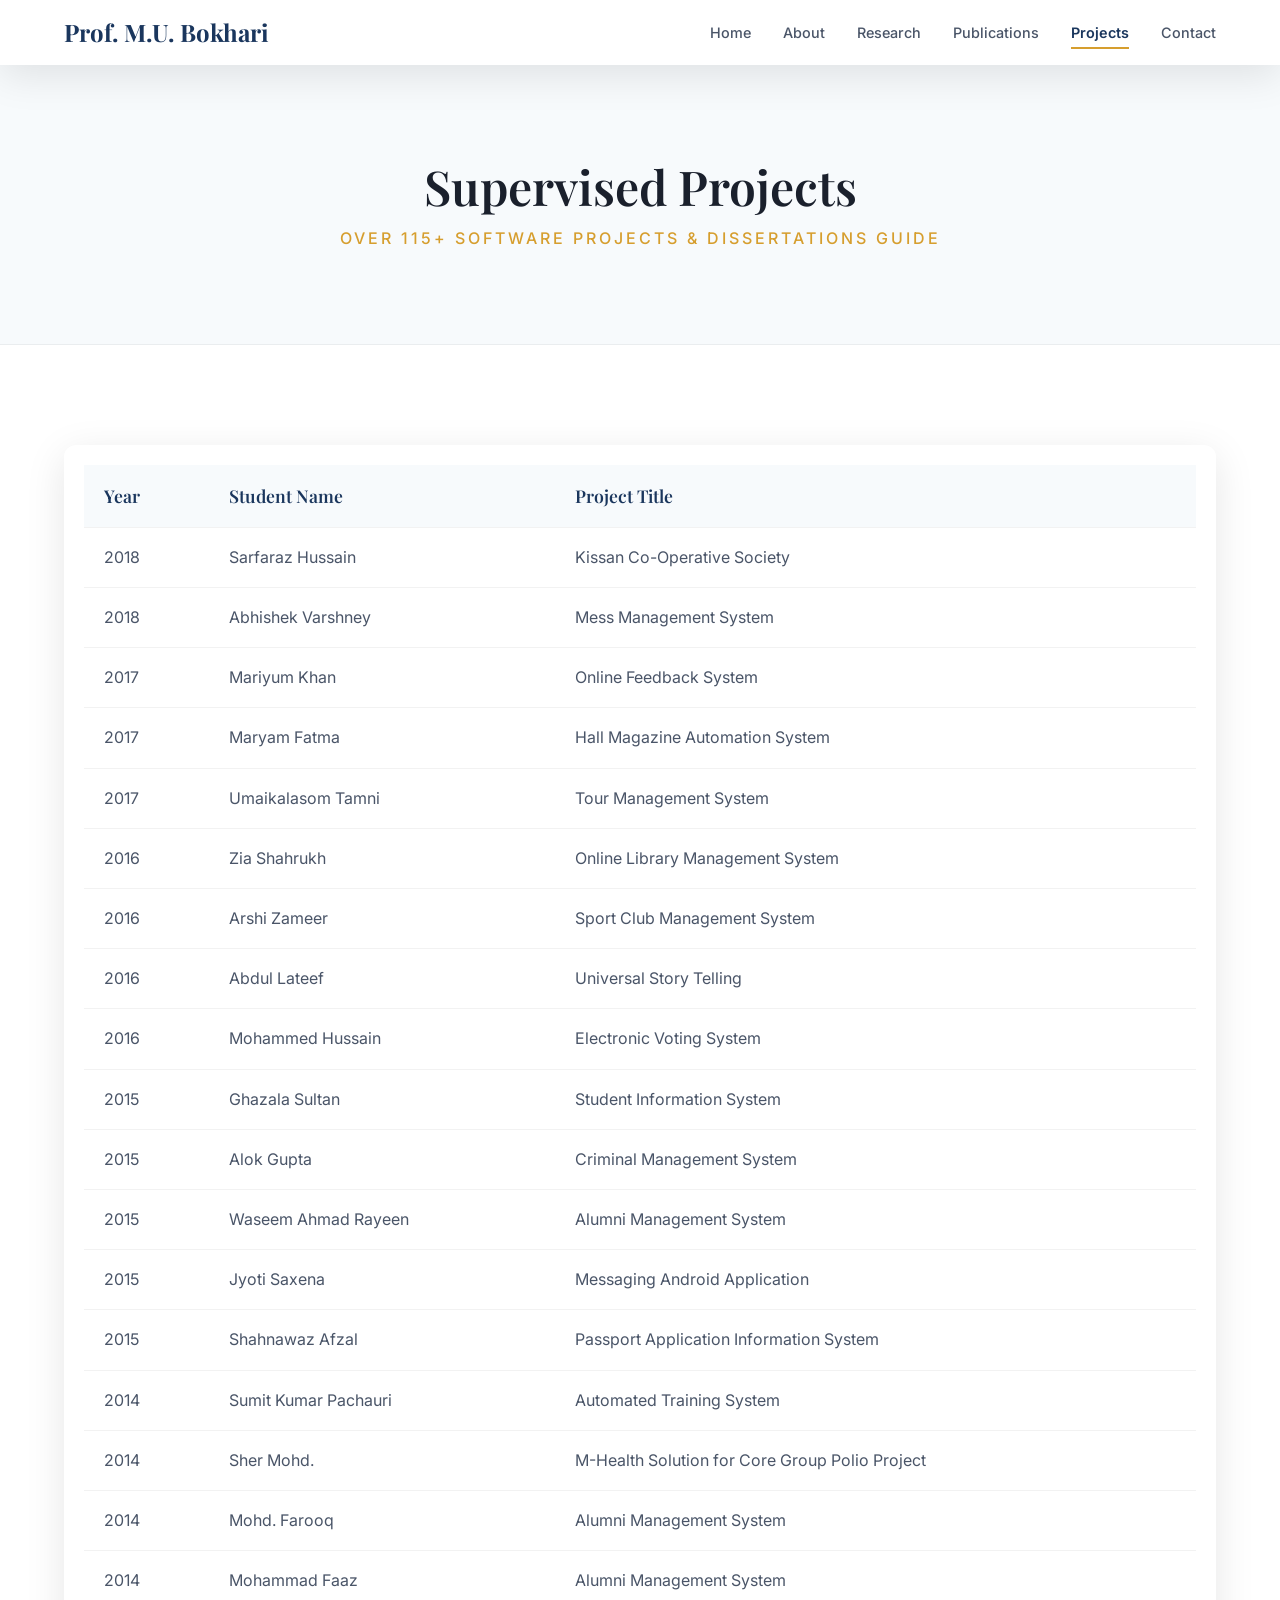
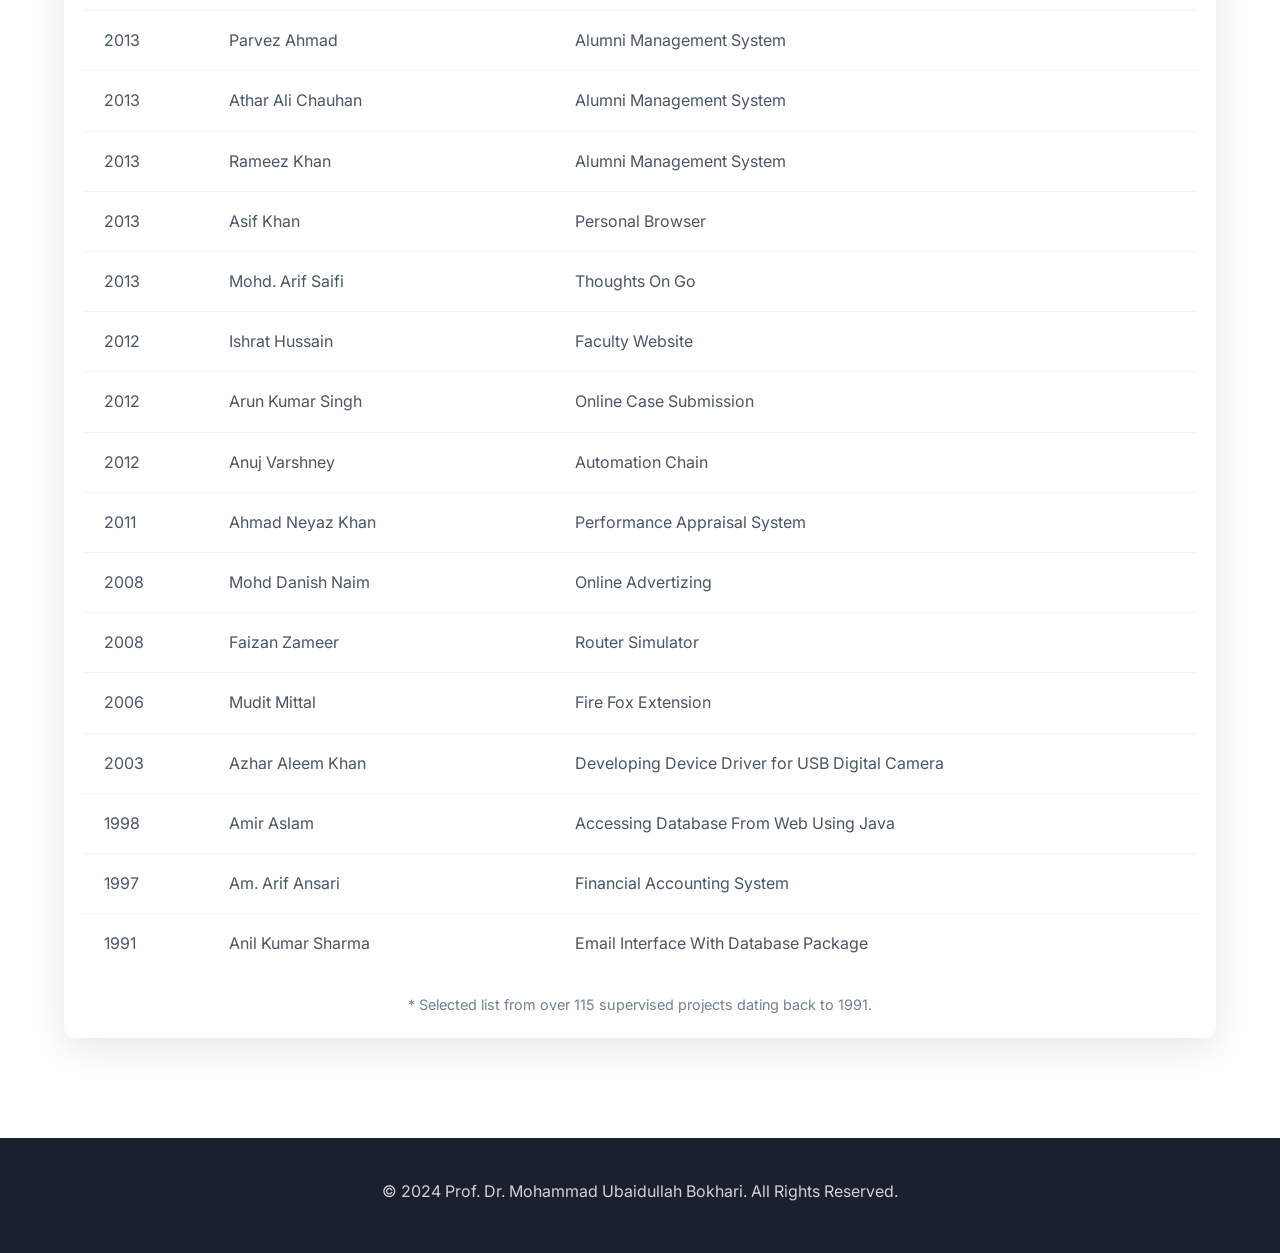
==== projects.html @ 4b9051bb "Portflio" ====
<!DOCTYPE html>
<html lang="en">

<head>
    <meta charset="UTF-8">
    <meta name="viewport" content="width=device-width, initial-scale=1.0">
    <title>Software Projects | Prof. Dr. Mohammad Ubaidullah Bokhari</title>
    <meta name="description" content="List of software projects supervised by Prof. Dr. Mohammad Ubaidullah Bokhari.">
    <link rel="preconnect" href="https://fonts.googleapis.com">
    <link rel="preconnect" href="https://fonts.gstatic.com" crossorigin>
    <link
        href="https://fonts.googleapis.com/css2?family=Playfair+Display:wght@400;600;700&family=Inter:wght@300;400;500;600&display=swap"
        rel="stylesheet">
    <link rel="stylesheet" href="style.css">
</head>

<body>
    <!-- Navigation -->
    <nav class="navbar scrolled">
        <div class="nav-container">
            <a href="index.html" class="nav-logo">Prof. M.U. Bokhari</a>
            <button class="nav-toggle" aria-label="Toggle navigation">
                <span></span>
                <span></span>
                <span></span>
            </button>
            <ul class="nav-menu">
                <li><a href="index.html">Home</a></li>
                <li><a href="index.html#about">About</a></li>
                <li><a href="research.html">Research</a></li>
                <li><a href="publications.html">Publications</a></li>
                <li><a href="projects.html" class="active">Projects</a></li>
                <li><a href="index.html#contact">Contact</a></li>
            </ul>
        </div>
    </nav>

    <!-- Header -->
    <header class="page-header">
        <div class="container">
            <h1 class="hero-title" style="font-size: 3rem;">Supervised Projects</h1>
            <p class="hero-subtitle" style="color: var(--accent);">Over 115+ Software Projects & Dissertations Guide</p>
        </div>
    </header>

    <!-- Projects List Section -->
    <section class="section">
        <div class="container">
            <div class="scholars-table-container animate-in">
                <table class="scholars-table projects-table">
                    <thead>
                        <tr>
                            <th>Year</th>
                            <th>Student Name</th>
                            <th>Project Title</th>
                        </tr>
                    </thead>
                    <tbody>
                        <tr>
                            <td>2018</td>
                            <td>Sarfaraz Hussain</td>
                            <td>Kissan Co-Operative Society</td>
                        </tr>
                        <tr>
                            <td>2018</td>
                            <td>Abhishek Varshney</td>
                            <td>Mess Management System</td>
                        </tr>
                        <tr>
                            <td>2017</td>
                            <td>Mariyum Khan</td>
                            <td>Online Feedback System</td>
                        </tr>
                        <tr>
                            <td>2017</td>
                            <td>Maryam Fatma</td>
                            <td>Hall Magazine Automation System</td>
                        </tr>
                        <tr>
                            <td>2017</td>
                            <td>Umaikalasom Tamni</td>
                            <td>Tour Management System</td>
                        </tr>
                        <tr>
                            <td>2016</td>
                            <td>Zia Shahrukh</td>
                            <td>Online Library Management System</td>
                        </tr>
                        <tr>
                            <td>2016</td>
                            <td>Arshi Zameer</td>
                            <td>Sport Club Management System</td>
                        </tr>
                        <tr>
                            <td>2016</td>
                            <td>Abdul Lateef</td>
                            <td>Universal Story Telling</td>
                        </tr>
                        <tr>
                            <td>2016</td>
                            <td>Mohammed Hussain</td>
                            <td>Electronic Voting System</td>
                        </tr>
                        <tr>
                            <td>2015</td>
                            <td>Ghazala Sultan</td>
                            <td>Student Information System</td>
                        </tr>
                        <tr>
                            <td>2015</td>
                            <td>Alok Gupta</td>
                            <td>Criminal Management System</td>
                        </tr>
                        <tr>
                            <td>2015</td>
                            <td>Waseem Ahmad Rayeen</td>
                            <td>Alumni Management System</td>
                        </tr>
                        <tr>
                            <td>2015</td>
                            <td>Jyoti Saxena</td>
                            <td>Messaging Android Application</td>
                        </tr>
                        <tr>
                            <td>2015</td>
                            <td>Shahnawaz Afzal</td>
                            <td>Passport Application Information System</td>
                        </tr>
                        <tr>
                            <td>2014</td>
                            <td>Sumit Kumar Pachauri</td>
                            <td>Automated Training System</td>
                        </tr>
                        <tr>
                            <td>2014</td>
                            <td>Sher Mohd.</td>
                            <td>M-Health Solution for Core Group Polio Project</td>
                        </tr>
                        <tr>
                            <td>2014</td>
                            <td>Mohd. Farooq</td>
                            <td>Alumni Management System</td>
                        </tr>
                        <tr>
                            <td>2014</td>
                            <td>Mohammad Faaz</td>
                            <td>Alumni Management System</td>
                        </tr>
                        <tr>
                            <td>2013</td>
                            <td>Parvez Ahmad</td>
                            <td>Alumni Management System</td>
                        </tr>
                        <tr>
                            <td>2013</td>
                            <td>Athar Ali Chauhan</td>
                            <td>Alumni Management System</td>
                        </tr>
                        <tr>
                            <td>2013</td>
                            <td>Rameez Khan</td>
                            <td>Alumni Management System</td>
                        </tr>
                        <tr>
                            <td>2013</td>
                            <td>Asif Khan</td>
                            <td>Personal Browser</td>
                        </tr>
                        <tr>
                            <td>2013</td>
                            <td>Mohd. Arif Saifi</td>
                            <td>Thoughts On Go</td>
                        </tr>
                        <tr>
                            <td>2012</td>
                            <td>Ishrat Hussain</td>
                            <td>Faculty Website</td>
                        </tr>
                        <tr>
                            <td>2012</td>
                            <td>Arun Kumar Singh</td>
                            <td>Online Case Submission</td>
                        </tr>
                        <tr>
                            <td>2012</td>
                            <td>Anuj Varshney</td>
                            <td>Automation Chain</td>
                        </tr>
                        <tr>
                            <td>2011</td>
                            <td>Ahmad Neyaz Khan</td>
                            <td>Performance Appraisal System</td>
                        </tr>
                        <!-- Added significant older projects for representation -->
                        <tr>
                            <td>2008</td>
                            <td>Mohd Danish Naim</td>
                            <td>Online Advertizing</td>
                        </tr>
                        <tr>
                            <td>2008</td>
                            <td>Faizan Zameer</td>
                            <td>Router Simulator</td>
                        </tr>
                        <tr>
                            <td>2006</td>
                            <td>Mudit Mittal</td>
                            <td>Fire Fox Extension</td>
                        </tr>
                        <tr>
                            <td>2003</td>
                            <td>Azhar Aleem Khan</td>
                            <td>Developing Device Driver for USB Digital Camera</td>
                        </tr>
                        <tr>
                            <td>1998</td>
                            <td>Amir Aslam</td>
                            <td>Accessing Database From Web Using Java</td>
                        </tr>
                        <tr>
                            <td>1997</td>
                            <td>Am. Arif Ansari</td>
                            <td>Financial Accounting System</td>
                        </tr>
                        <tr>
                            <td>1991</td>
                            <td>Anil Kumar Sharma</td>
                            <td>Email Interface With Database Package</td>
                        </tr>
                    </tbody>
                </table>
                <div style="text-align: center; margin-top: 20px;">
                    <p style="font-size: 0.9rem; color: var(--text-light);">* Selected list from over 115 supervised
                        projects dating back to 1991.</p>
                </div>
            </div>
        </div>
    </section>

    <!-- Footer -->
    <footer class="footer">
        <div class="container">
            <div class="footer-content">
                <p>&copy; 2024 Prof. Dr. Mohammad Ubaidullah Bokhari. All Rights Reserved.</p>
            </div>
        </div>
    </footer>

    <script>
        const navToggle = document.querySelector('.nav-toggle');
        const navMenu = document.querySelector('.nav-menu');

        navToggle.addEventListener('click', () => {
            navMenu.classList.toggle('active');
            navToggle.classList.toggle('active');
        });

        document.querySelectorAll('.nav-menu a').forEach(link => {
            link.addEventListener('click', () => {
                navMenu.classList.remove('active');
                navToggle.classList.remove('active');
            });
        });

        const observerOptions = {
            threshold: 0.1,
            rootMargin: '0px 0px -50px 0px'
        };

        const observer = new IntersectionObserver((entries) => {
            entries.forEach(entry => {
                if (entry.isIntersecting) {
                    entry.target.classList.add('animate-in');
                }
            });
        }, observerOptions);

        document.querySelectorAll('.scholars-table-container').forEach(el => {
            observer.observe(el);
        });
    </script>
</body>

</html>
---- style.css ----
/* ===== CSS Variables ===== */
:root {
    --primary: #1a365d;
    --primary-light: #2c5282;
    --accent: #d69e2e;
    --accent-light: #ecc94b;
    --dark: #1a202c;
    --dark-light: #2d3748;
    --text: #4a5568;
    --text-light: #718096;
    --light: #f7fafc;
    --white: #ffffff;
    --gradient: linear-gradient(135deg, #1a365d 0%, #2c5282 50%, #1a365d 100%);
    --gradient-gold: linear-gradient(135deg, #d69e2e 0%, #ecc94b 100%);
    --shadow: 0 10px 40px rgba(0, 0, 0, 0.1);
    --shadow-lg: 0 25px 50px rgba(0, 0, 0, 0.15);
    --radius: 12px;
    --transition: all 0.3s ease;
}

/* ===== Reset & Base ===== */
*,
*::before,
*::after {
    margin: 0;
    padding: 0;
    box-sizing: border-box;
}

html {
    scroll-behavior: smooth;
}

body {
    font-family: 'Inter', -apple-system, BlinkMacSystemFont, sans-serif;
    font-size: 16px;
    line-height: 1.7;
    color: var(--text);
    background: var(--white);
    overflow-x: hidden;
}

h1,
h2,
h3,
h4,
h5,
h6 {
    font-family: 'Playfair Display', Georgia, serif;
    font-weight: 600;
    color: var(--dark);
    line-height: 1.3;
}

a {
    text-decoration: none;
    color: inherit;
    transition: var(--transition);
}

img {
    max-width: 100%;
    height: auto;
}

.container {
    max-width: 1200px;
    margin: 0 auto;
    padding: 0 24px;
}

/* ===== Navigation ===== */
.navbar {
    position: fixed;
    top: 0;
    left: 0;
    right: 0;
    z-index: 1000;
    padding: 20px 0;
    transition: var(--transition);
}

.navbar.scrolled {
    background: rgba(255, 255, 255, 0.95);
    backdrop-filter: blur(10px);
    box-shadow: var(--shadow);
    padding: 12px 0;
}

.nav-container {
    max-width: 1200px;
    margin: 0 auto;
    padding: 0 24px;
    display: flex;
    justify-content: space-between;
    align-items: center;
}

.nav-logo {
    font-family: 'Playfair Display', serif;
    font-size: 1.5rem;
    font-weight: 700;
    color: var(--white);
    transition: var(--transition);
}

.navbar.scrolled .nav-logo {
    color: var(--primary);
}

.nav-menu {
    display: flex;
    gap: 32px;
    list-style: none;
}

.nav-menu a {
    font-size: 0.9rem;
    font-weight: 500;
    color: rgba(255, 255, 255, 0.9);
    position: relative;
    padding: 8px 0;
}

.navbar.scrolled .nav-menu a {
    color: var(--text);
}

.nav-menu a::after {
    content: '';
    position: absolute;
    bottom: 0;
    left: 0;
    width: 0;
    height: 2px;
    background: var(--accent);
    transition: var(--transition);
}

.nav-menu a:hover::after,
.nav-menu a.active::after {
    width: 100%;
}

.nav-menu a.active {
    font-weight: 600;
}

.navbar.scrolled .nav-menu a.active {
    color: var(--primary);
}


.nav-toggle {
    display: none;
    flex-direction: column;
    gap: 5px;
    background: none;
    border: none;
    cursor: pointer;
    padding: 5px;
}

.nav-toggle span {
    width: 25px;
    height: 2px;
    background: var(--white);
    transition: var(--transition);
}

.navbar.scrolled .nav-toggle span {
    background: var(--dark);
}

/* ===== Page Header ===== */
.page-header {
    background: var(--light);
    padding: 160px 0 80px;
    text-align: center;
    border-bottom: 1px solid rgba(0, 0, 0, 0.05);
}

.page-header .hero-title {
    color: var(--dark);
}

/* ===== Scholar Profile Card ===== */
.scholar-profile-card {
    background: var(--white);
    padding: 40px;
    border-radius: var(--radius);
    box-shadow: var(--shadow);
    display: flex;
    justify-content: space-between;
    align-items: center;
    gap: 30px;
    border: 1px solid rgba(0, 0, 0, 0.05);
    margin: 40px 0;
    flex-wrap: wrap;
}

.scholar-info h2 {
    font-size: 1.8rem;
    margin-bottom: 10px;
}

.scholar-info p {
    color: var(--text-light);
    font-size: 1.1rem;
}

/* ===== Scholars Table ===== */
.scholars-table-container {
    overflow-x: auto;
    background: var(--white);
    border-radius: var(--radius);
    box-shadow: var(--shadow);
    padding: 20px;
}

.scholars-table {
    width: 100%;
    border-collapse: collapse;
    min-width: 600px;
}

.scholars-table th,
.scholars-table td {
    padding: 16px 20px;
    text-align: left;
    border-bottom: 1px solid rgba(0, 0, 0, 0.05);
}

.scholars-table th {
    background: var(--light);
    font-family: 'Playfair Display', serif;
    font-weight: 600;
    color: var(--primary);
    font-size: 1.1rem;
}

.scholars-table tr:last-child td {
    border-bottom: none;
}

.scholars-table tr:hover {
    background: rgba(0, 0, 0, 0.01);
}

/* ===== Hero Section ===== */
.hero {
    min-height: 100vh;
    display: flex;
    align-items: center;
    justify-content: center;
    position: relative;
    background: var(--gradient);
    overflow: hidden;
}

.hero-bg {
    position: absolute;
    inset: 0;
    background: url("data:image/svg+xml,%3Csvg width='60' height='60' viewBox='0 0 60 60' xmlns='http://www.w3.org/2000/svg'%3E%3Cg fill='none' fill-rule='evenodd'%3E%3Cg fill='%23ffffff' fill-opacity='0.03'%3E%3Cpath d='M36 34v-4h-2v4h-4v2h4v4h2v-4h4v-2h-4zm0-30V0h-2v4h-4v2h4v4h2V6h4V4h-4zM6 34v-4H4v4H0v2h4v4h2v-4h4v-2H6zM6 4V0H4v4H0v2h4v4h2V6h4V4H6z'/%3E%3C/g%3E%3C/g%3E%3C/svg%3E");
}

.hero-content {
    display: flex;
    align-items: center;
    gap: 60px;
    max-width: 1200px;
    padding: 120px 24px 80px;
    position: relative;
    z-index: 1;
}

.hero-image {
    flex-shrink: 0;
}

.hero-image img {
    width: 280px;
    height: 280px;
    object-fit: cover;
    border-radius: 50%;
    border: 6px solid rgba(255, 255, 255, 0.2);
    box-shadow: 0 20px 60px rgba(0, 0, 0, 0.3);
}

.hero-text {
    color: var(--white);
}

.hero-subtitle {
    font-size: 1rem;
    text-transform: uppercase;
    letter-spacing: 3px;
    color: var(--accent);
    margin-bottom: 12px;
    font-weight: 500;
}

.hero-title {
    font-size: 3.5rem;
    color: var(--white);
    margin-bottom: 12px;
    line-height: 1.1;
}

.hero-position {
    font-size: 1.25rem;
    opacity: 0.9;
    margin-bottom: 40px;
}

.hero-stats {
    display: flex;
    gap: 40px;
    margin-bottom: 40px;
}

.stat {
    text-align: center;
}

.stat-number {
    display: block;
    font-size: 2.5rem;
    font-weight: 700;
    font-family: 'Playfair Display', serif;
    color: var(--accent);
}

.stat-label {
    font-size: 0.85rem;
    opacity: 0.8;
    text-transform: uppercase;
    letter-spacing: 1px;
}

.hero-buttons {
    display: flex;
    gap: 16px;
}

.btn {
    display: inline-flex;
    align-items: center;
    justify-content: center;
    padding: 14px 32px;
    font-size: 0.95rem;
    font-weight: 600;
    border-radius: 50px;
    transition: var(--transition);
    cursor: pointer;
    border: none;
}

.btn-primary {
    background: var(--accent);
    color: var(--dark);
}

.btn-primary:hover {
    background: var(--accent-light);
    transform: translateY(-2px);
    box-shadow: 0 10px 30px rgba(214, 158, 46, 0.4);
}

.btn-secondary {
    background: transparent;
    color: var(--white);
    border: 2px solid rgba(255, 255, 255, 0.5);
}

.btn-secondary:hover {
    background: var(--white);
    color: var(--primary);
    border-color: var(--white);
}

.scroll-indicator {
    position: absolute;
    bottom: 40px;
    left: 50%;
    transform: translateX(-50%);
    text-align: center;
    color: rgba(255, 255, 255, 0.7);
    font-size: 0.8rem;
}

.scroll-arrow {
    width: 24px;
    height: 24px;
    border-right: 2px solid rgba(255, 255, 255, 0.5);
    border-bottom: 2px solid rgba(255, 255, 255, 0.5);
    transform: rotate(45deg);
    margin: 10px auto 0;
    animation: bounce 2s infinite;
}

@keyframes bounce {

    0%,
    20%,
    50%,
    80%,
    100% {
        transform: translateY(0) rotate(45deg);
    }

    40% {
        transform: translateY(10px) rotate(45deg);
    }

    60% {
        transform: translateY(5px) rotate(45deg);
    }
}

/* ===== Sections ===== */
.section {
    padding: 100px 0;
}

.section-title {
    font-size: 2.5rem;
    text-align: center;
    margin-bottom: 60px;
    position: relative;
}

.section-title::after {
    content: '';
    display: block;
    width: 60px;
    height: 4px;
    background: var(--gradient-gold);
    margin: 16px auto 0;
    border-radius: 2px;
}

.subsection-title {
    font-size: 1.5rem;
    margin: 60px 0 30px;
    text-align: center;
}

/* ===== About Section ===== */
.about {
    background: var(--light);
}

.about-content {
    display: grid;
    grid-template-columns: 1fr 1fr;
    gap: 60px;
    align-items: start;
}

.about-text .lead {
    font-size: 1.25rem;
    color: var(--dark);
    margin-bottom: 20px;
}

.about-text p {
    margin-bottom: 16px;
}

.about-details h3 {
    font-size: 1.25rem;
    margin-bottom: 16px;
    color: var(--primary);
}

.interests {
    display: flex;
    flex-wrap: wrap;
    gap: 10px;
    margin-bottom: 30px;
}

.interest-tag {
    background: var(--white);
    padding: 8px 16px;
    border-radius: 50px;
    font-size: 0.85rem;
    font-weight: 500;
    color: var(--primary);
    border: 1px solid rgba(26, 54, 93, 0.1);
    transition: var(--transition);
}

.interest-tag:hover {
    background: var(--primary);
    color: var(--white);
}

.education-list {
    display: flex;
    flex-direction: column;
    gap: 16px;
}

.education-item {
    background: var(--white);
    padding: 16px 20px;
    border-radius: var(--radius);
    border-left: 4px solid var(--accent);
}

.education-item .degree {
    display: block;
    font-weight: 600;
    color: var(--dark);
    margin-bottom: 4px;
}

.education-item .institution {
    font-size: 0.9rem;
    color: var(--text-light);
}

/* ===== Experience Timeline ===== */
.experience {
    background: var(--white);
}

.timeline {
    position: relative;
    max-width: 800px;
    margin: 0 auto;
    padding-left: 40px;
}

.timeline::before {
    content: '';
    position: absolute;
    left: 15px;
    top: 0;
    bottom: 0;
    width: 2px;
    background: linear-gradient(to bottom, var(--accent), var(--primary));
}

.timeline-item {
    position: relative;
    padding-bottom: 40px;
    opacity: 0;
    transform: translateY(30px);
    transition: all 0.6s ease;
}

.timeline-item.animate-in {
    opacity: 1;
    transform: translateY(0);
}

.timeline-marker {
    position: absolute;
    left: -33px;
    top: 5px;
    width: 16px;
    height: 16px;
    background: var(--accent);
    border-radius: 50%;
    border: 3px solid var(--white);
    box-shadow: 0 0 0 3px var(--accent);
}

.timeline-content {
    background: var(--light);
    padding: 24px 30px;
    border-radius: var(--radius);
    box-shadow: var(--shadow);
}

.timeline-date {
    display: inline-block;
    background: var(--gradient-gold);
    color: var(--dark);
    padding: 4px 12px;
    border-radius: 20px;
    font-size: 0.8rem;
    font-weight: 600;
    margin-bottom: 12px;
}

.timeline-content h3 {
    font-size: 1.25rem;
    margin-bottom: 8px;
}

.timeline-place {
    font-weight: 600;
    color: var(--primary);
    margin-bottom: 8px;
}

/* ===== Research Section ===== */
.research {
    background: var(--light);
}

.research-grid {
    display: grid;
    grid-template-columns: repeat(4, 1fr);
    gap: 24px;
}

.research-card {
    background: var(--white);
    padding: 32px;
    border-radius: var(--radius);
    text-align: center;
    box-shadow: var(--shadow);
    transition: var(--transition);
    opacity: 0;
    transform: translateY(30px);
}

.research-card.animate-in {
    opacity: 1;
    transform: translateY(0);
}

.research-card:hover {
    transform: translateY(-10px);
    box-shadow: var(--shadow-lg);
}

.research-icon {
    font-size: 3rem;
    margin-bottom: 16px;
}

.research-card h3 {
    font-size: 1.1rem;
    margin-bottom: 8px;
}

.research-number {
    font-size: 1.25rem;
    font-weight: 700;
    color: var(--accent);
    margin-bottom: 12px;
}

.research-card p {
    font-size: 0.9rem;
    color: var(--text-light);
}

/* Books Grid */
.books-grid {
    display: grid;
    grid-template-columns: repeat(4, 1fr);
    gap: 24px;
}

.book-card {
    background: var(--white);
    border-radius: var(--radius);
    overflow: hidden;
    box-shadow: var(--shadow);
    display: flex;
    transition: var(--transition);
    opacity: 0;
    transform: translateY(30px);
}

.book-card.animate-in {
    opacity: 1;
    transform: translateY(0);
}

.book-card:hover {
    transform: translateY(-5px) rotate(-1deg);
}

.book-spine {
    width: 15px;
    background: var(--gradient);
    flex-shrink: 0;
}

.book-content {
    padding: 20px;
}

.book-content h4 {
    font-size: 1rem;
    margin-bottom: 8px;
    line-height: 1.4;
}

.book-content .publisher {
    font-size: 0.85rem;
    color: var(--accent);
    font-weight: 600;
}

.book-content .isbn {
    font-size: 0.8rem;
    color: var(--text-light);
    margin-top: 4px;
}

/* Scholars Grid */
.scholars-grid {
    display: grid;
    grid-template-columns: repeat(2, 1fr);
    gap: 16px;
}

.scholar-item {
    background: var(--white);
    padding: 20px;
    border-radius: var(--radius);
    display: flex;
    flex-wrap: wrap;
    justify-content: space-between;
    align-items: center;
    gap: 10px;
    box-shadow: var(--shadow);
    border: 1px solid rgba(0, 0, 0, 0.05);
}

.scholar-name {
    font-weight: 600;
    color: var(--dark);
}

.scholar-topic {
    font-size: 0.85rem;
    color: var(--text-light);
    flex: 1;
}

.scholar-year {
    background: var(--accent);
    color: var(--dark);
    padding: 4px 12px;
    border-radius: 20px;
    font-size: 0.8rem;
    font-weight: 600;
}

/* ===== Publications Section ===== */
.publications {
    background: var(--white);
}

.pub-stats {
    display: grid;
    grid-template-columns: repeat(4, 1fr);
    gap: 24px;
    margin-bottom: 60px;
    text-align: center;
}

.pub-stat {
    padding: 30px;
    background: var(--gradient);
    border-radius: var(--radius);
    color: var(--white);
}

.pub-number {
    display: block;
    font-size: 3rem;
    font-weight: 700;
    font-family: 'Playfair Display', serif;
}

.pub-label {
    font-size: 0.9rem;
    opacity: 0.9;
}

.publications-list {
    max-width: 900px;
    margin: 0 auto;
}

.publication-item {
    display: flex;
    gap: 24px;
    padding: 24px;
    background: var(--light);
    border-radius: var(--radius);
    margin-bottom: 16px;
    opacity: 0;
    transform: translateX(-30px);
    transition: all 0.5s ease;
    border: 1px solid rgba(0, 0, 0, 0.05);
}

.publication-item.animate-in {
    opacity: 1;
    transform: translateX(0);
}

.pub-year {
    flex-shrink: 0;
    width: 60px;
    height: 60px;
    background: var(--gradient-gold);
    border-radius: 50%;
    display: flex;
    align-items: center;
    justify-content: center;
    font-weight: 700;
    color: var(--dark);
}

.pub-details h4 {
    font-size: 1rem;
    margin-bottom: 8px;
    font-family: 'Inter', sans-serif;
    font-weight: 600;
}

.pub-details p {
    font-size: 0.9rem;
    color: var(--text-light);
}

.journals-grid {
    display: grid;
    grid-template-columns: repeat(2, 1fr);
    gap: 24px;
}

.journal-card {
    background: var(--light);
    padding: 30px;
    border-radius: var(--radius);
}

.journal-card h4 {
    font-size: 1.1rem;
    margin-bottom: 16px;
    color: var(--primary);
}

.journal-card ul {
    list-style: none;
}

.journal-card li {
    padding: 8px 0;
    border-bottom: 1px solid rgba(0, 0, 0, 0.05);
    font-size: 0.9rem;
}

.journal-card li:last-child {
    border-bottom: none;
}

/* ===== Awards Section ===== */
.awards {
    background: var(--gradient);
    color: var(--white);
}

.awards .section-title {
    color: var(--white);
}

.awards-grid {
    display: grid;
    grid-template-columns: repeat(3, 1fr);
    gap: 24px;
}

.award-card {
    background: rgba(255, 255, 255, 0.1);
    backdrop-filter: blur(10px);
    padding: 32px;
    border-radius: var(--radius);
    text-align: center;
    border: 1px solid rgba(255, 255, 255, 0.2);
    transition: var(--transition);
    opacity: 0;
    transform: scale(0.9);
}

.award-card.animate-in {
    opacity: 1;
    transform: scale(1);
}

.award-card:hover {
    background: rgba(255, 255, 255, 0.2);
    transform: translateY(-5px);
}

.award-icon {
    font-size: 3rem;
    margin-bottom: 16px;
}

.award-card h3 {
    font-size: 1.1rem;
    color: var(--white);
    margin-bottom: 8px;
}

.award-card p {
    font-size: 0.9rem;
    opacity: 0.8;
}

.award-year {
    display: inline-block;
    background: var(--accent);
    color: var(--dark);
    padding: 4px 16px;
    border-radius: 20px;
    font-size: 0.8rem;
    font-weight: 600;
    margin-top: 12px;
}

/* ===== Contact Section ===== */
.contact {
    background: var(--light);
}

.contact-content {
    display: grid;
    grid-template-columns: 1fr 1fr;
    gap: 60px;
}

.contact-info {
    display: flex;
    flex-direction: column;
    gap: 24px;
}

.contact-item {
    display: flex;
    gap: 20px;
    align-items: flex-start;
    background: var(--white);
    padding: 24px;
    border-radius: var(--radius);
    box-shadow: var(--shadow);
}

.contact-icon {
    font-size: 2rem;
    flex-shrink: 0;
}

.contact-details h4 {
    font-size: 1rem;
    margin-bottom: 8px;
    color: var(--primary);
}

.contact-details p {
    font-size: 0.95rem;
    margin-bottom: 4px;
}

.contact-details a {
    color: var(--primary);
}

.contact-details a:hover {
    color: var(--accent);
}

/* ===== Footer ===== */
.footer {
    background: var(--dark);
    color: var(--white);
    padding: 40px 0;
    text-align: center;
}

.footer-content p {
    opacity: 0.8;
    margin-bottom: 8px;
}

.footer-quote {
    font-style: italic;
    color: var(--accent);
}

/* ===== Responsive Design ===== */
@media (max-width: 1024px) {

    .research-grid,
    .books-grid,
    .pub-stats {
        grid-template-columns: repeat(2, 1fr);
    }

    .awards-grid {
        grid-template-columns: repeat(2, 1fr);
    }
}

@media (max-width: 768px) {
    .nav-menu {
        position: fixed;
        top: 0;
        right: -100%;
        width: 280px;
        height: 100vh;
        background: var(--dark);
        flex-direction: column;
        padding: 100px 40px;
        gap: 20px;
        transition: var(--transition);
    }

    .nav-menu.active {
        right: 0;
    }

    .nav-menu a {
        color: var(--white) !important;
        font-size: 1.1rem;
    }

    .nav-toggle {
        display: flex;
        z-index: 1001;
    }

    .nav-toggle.active span:nth-child(1) {
        transform: rotate(45deg) translate(5px, 5px);
    }

    .nav-toggle.active span:nth-child(2) {
        opacity: 0;
    }

    .nav-toggle.active span:nth-child(3) {
        transform: rotate(-45deg) translate(5px, -5px);
    }

    .hero-content {
        flex-direction: column;
        text-align: center;
        padding-top: 140px;
    }

    .hero-title {
        font-size: 2.5rem;
    }

    .hero-stats {
        justify-content: center;
        flex-wrap: wrap;
        gap: 24px;
    }

    .hero-buttons {
        justify-content: center;
    }

    .about-content,
    .contact-content {
        grid-template-columns: 1fr;
    }

    .research-grid,
    .books-grid,
    .pub-stats,
    .scholars-grid,
    .journals-grid {
        grid-template-columns: 1fr;
    }

    .awards-grid {
        grid-template-columns: 1fr;
    }

    .section {
        padding: 60px 0;
    }

    .section-title {
        font-size: 2rem;
    }

    .timeline {
        padding-left: 30px;
    }

    .timeline::before {
        left: 10px;
    }

    .timeline-marker {
        left: -27px;
    }

    .scholar-profile-card {
        flex-direction: column;
        text-align: center;
    }

    .scholars-table {
        min-width: unset;
    }

    .scholars-table th,
    .scholars-table td {
        font-size: 0.9rem;
        padding: 12px;
    }
}

@media (max-width: 480px) {
    .hero-image img {
        width: 200px;
        height: 200px;
    }

    .hero-title {
        font-size: 2rem;
    }

    .stat-number {
        font-size: 2rem;
    }

    .btn {
        padding: 12px 24px;
        font-size: 0.9rem;
    }

    .publication-item {
        flex-direction: column;
        align-items: flex-start;
    }

    .scholar-item {
        flex-direction: column;
        align-items: flex-start;
    }

    .scholars-table-container {
        padding: 10px;
    }
}

/* ===== Animation Classes ===== */
.animate-in {
    animation: fadeInUp 0.6s ease forwards;
}

@keyframes fadeInUp {
    from {
        opacity: 0;
        transform: translateY(30px);
    }

    to {
        opacity: 1;
        transform: translateY(0);
    }
}
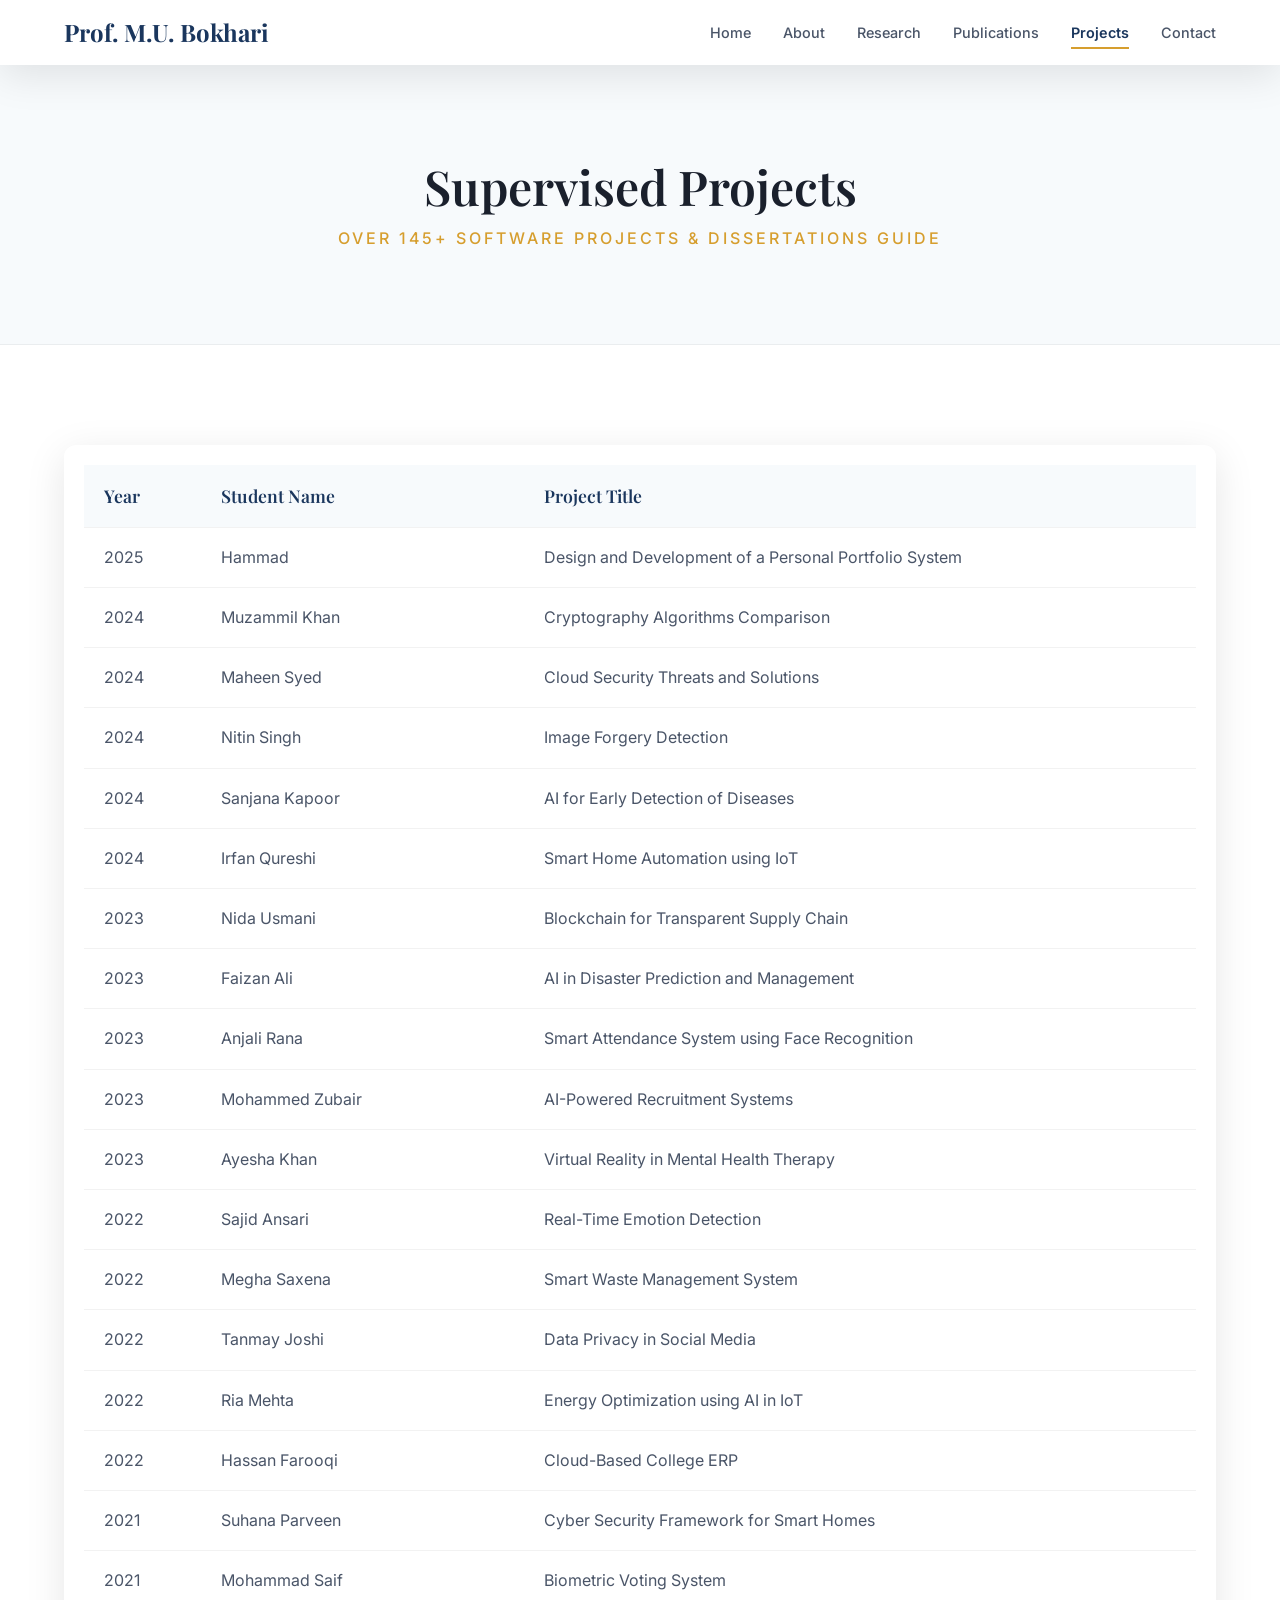
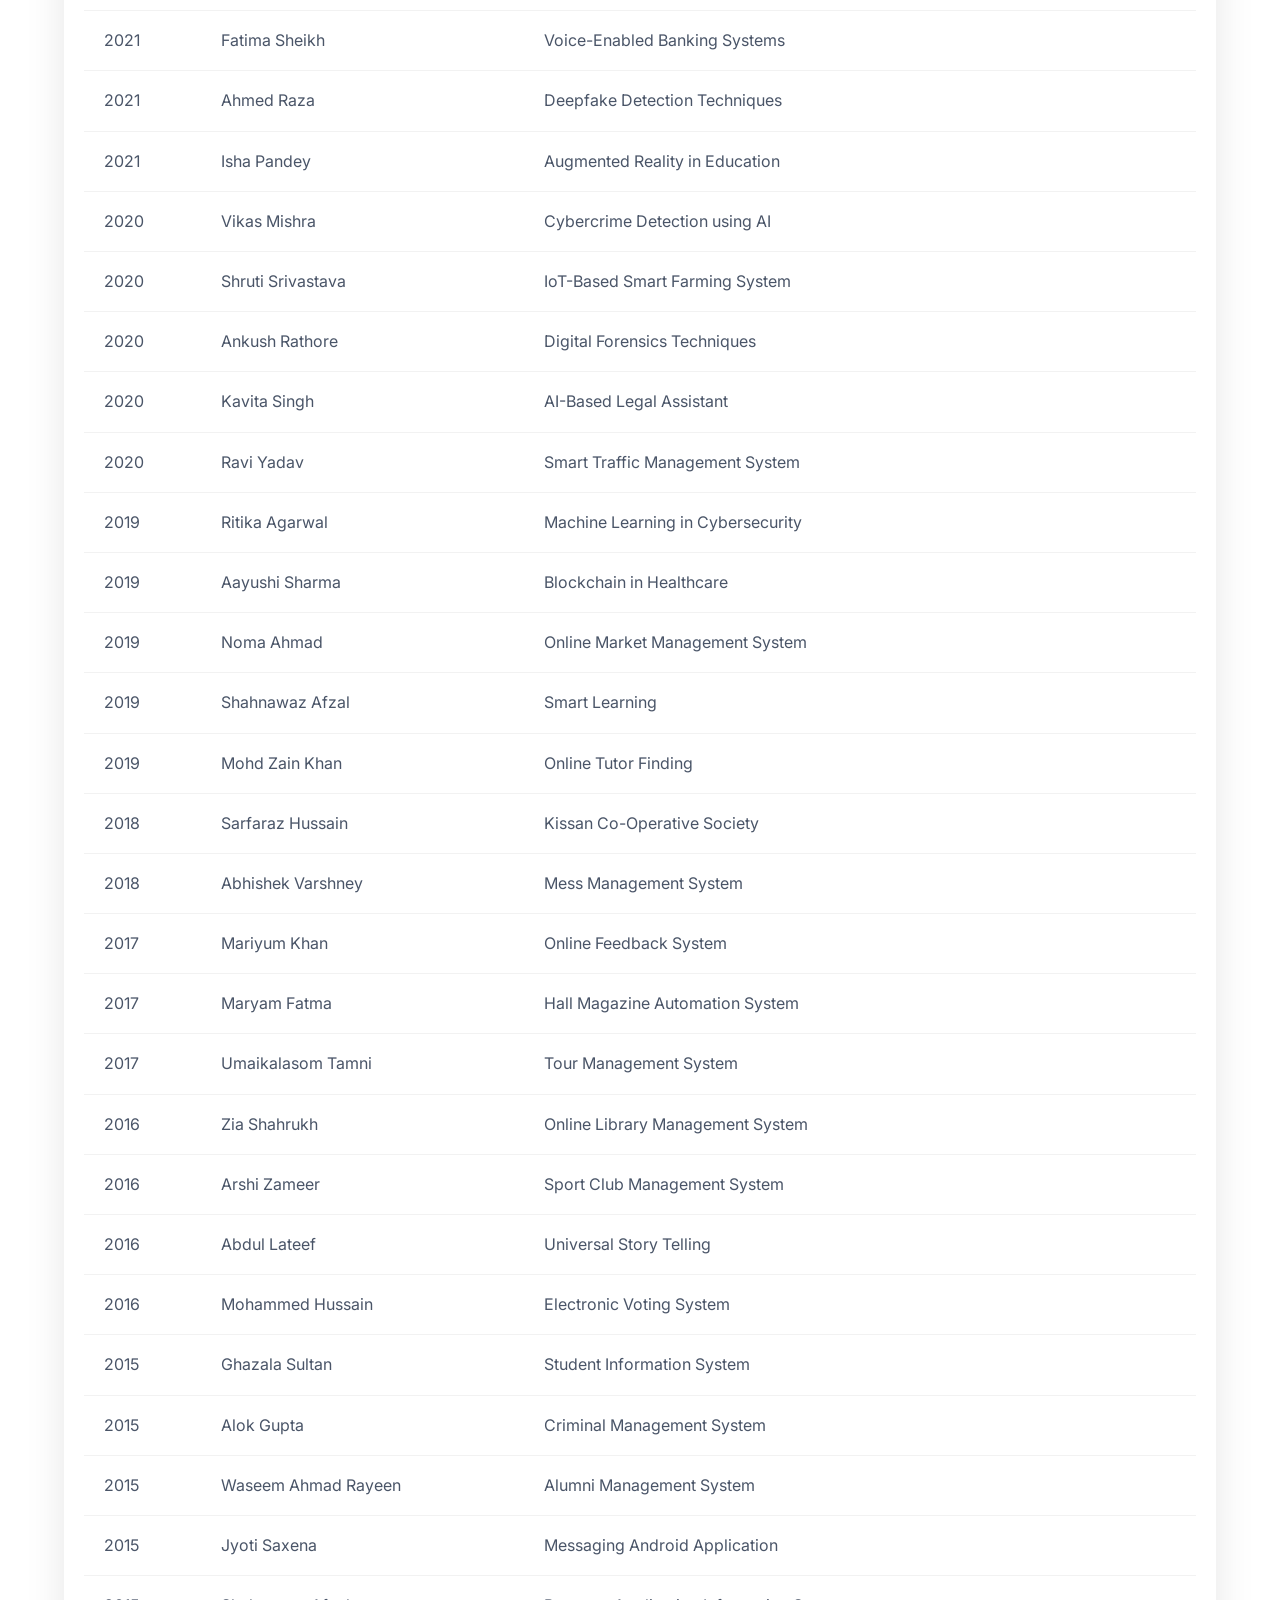
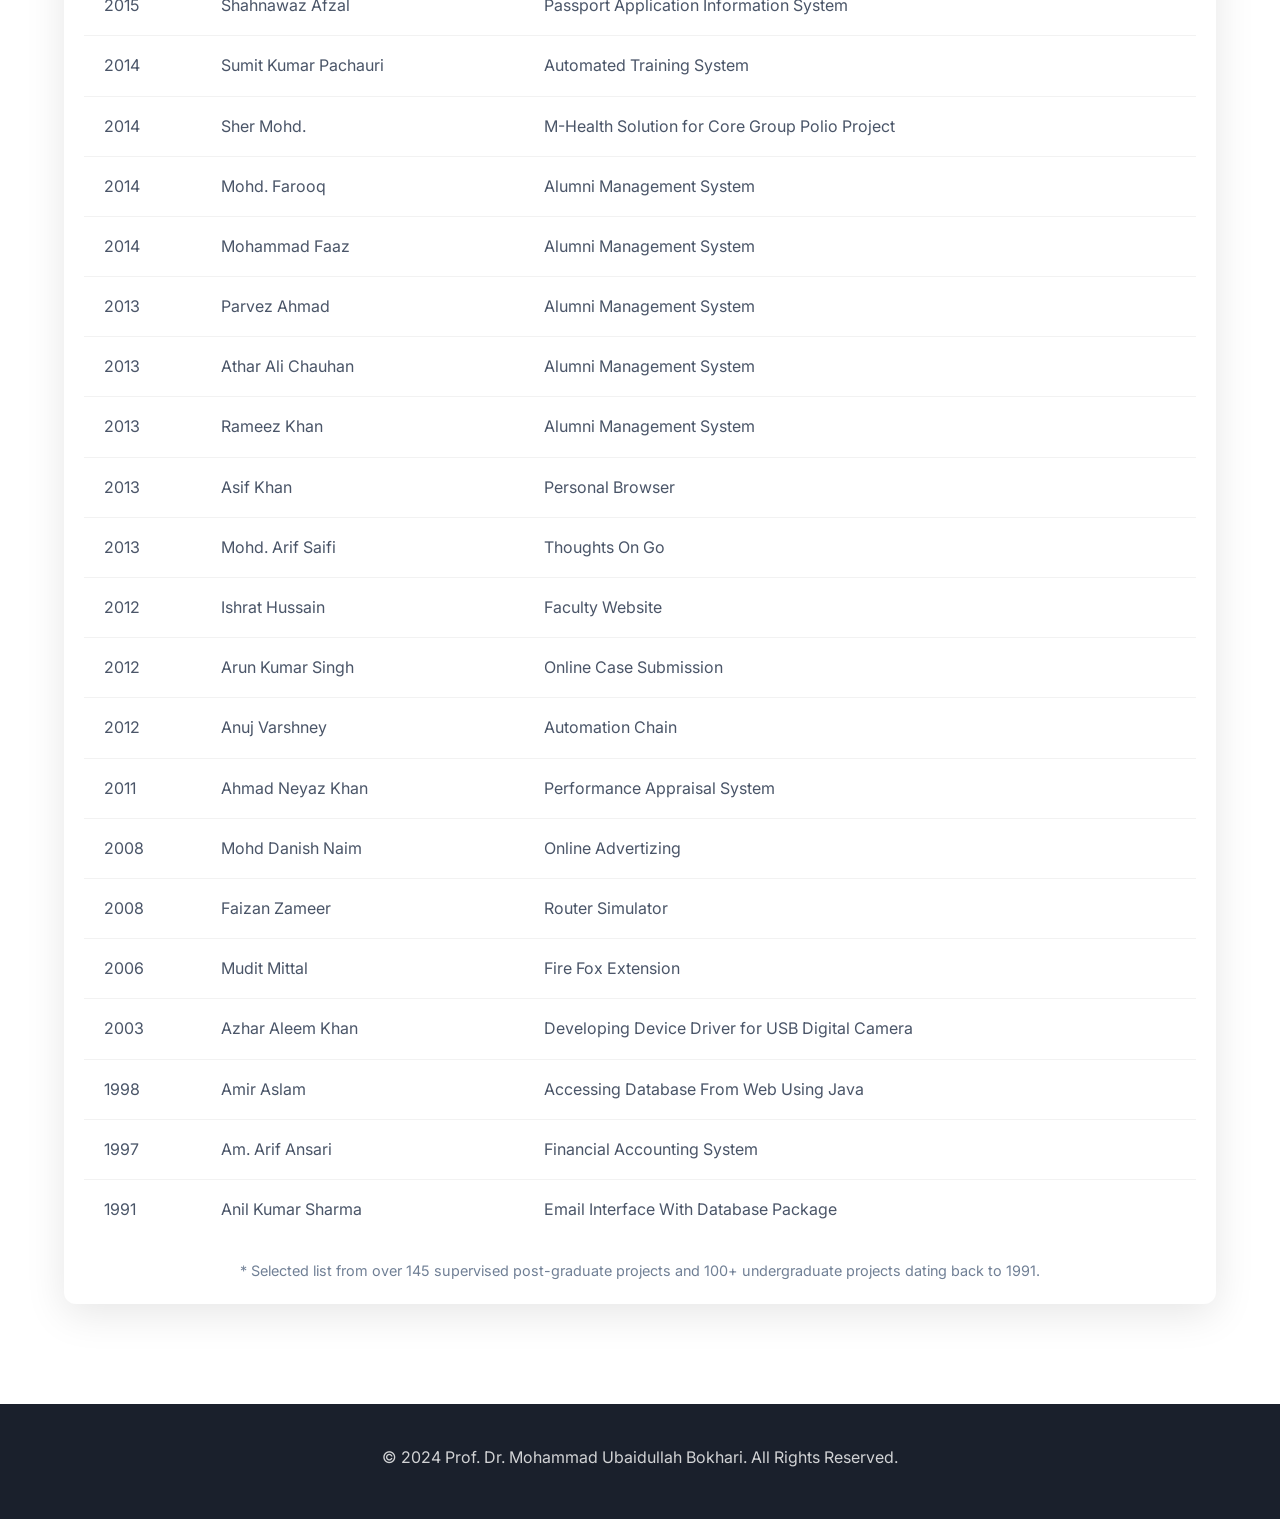
==== commit 3356b4e4: "Update portfolio with CV data, compress profile image, and fix layout issues" ====
--- a/projects.html
+++ b/projects.html
@@ -39,7 +39,7 @@
     <header class="page-header">
         <div class="container">
             <h1 class="hero-title" style="font-size: 3rem;">Supervised Projects</h1>
-            <p class="hero-subtitle" style="color: var(--accent);">Over 115+ Software Projects & Dissertations Guide</p>
+            <p class="hero-subtitle" style="color: var(--accent);">Over 145+ Software Projects & Dissertations Guide</p>
         </div>
     </header>
 
@@ -57,6 +57,161 @@
                     </thead>
                     <tbody>
                         <tr>
+                            <td>2025</td>
+                            <td>Hammad</td>
+                            <td>Design and Development of a Personal Portfolio System</td>
+                        </tr>
+                        <tr>
+                            <td>2024</td>
+                            <td>Muzammil Khan</td>
+                            <td>Cryptography Algorithms Comparison</td>
+                        </tr>
+                        <tr>
+                            <td>2024</td>
+                            <td>Maheen Syed</td>
+                            <td>Cloud Security Threats and Solutions</td>
+                        </tr>
+                        <tr>
+                            <td>2024</td>
+                            <td>Nitin Singh</td>
+                            <td>Image Forgery Detection</td>
+                        </tr>
+                        <tr>
+                            <td>2024</td>
+                            <td>Sanjana Kapoor</td>
+                            <td>AI for Early Detection of Diseases</td>
+                        </tr>
+                        <tr>
+                            <td>2024</td>
+                            <td>Irfan Qureshi</td>
+                            <td>Smart Home Automation using IoT</td>
+                        </tr>
+                        <tr>
+                            <td>2023</td>
+                            <td>Nida Usmani</td>
+                            <td>Blockchain for Transparent Supply Chain</td>
+                        </tr>
+                        <tr>
+                            <td>2023</td>
+                            <td>Faizan Ali</td>
+                            <td>AI in Disaster Prediction and Management</td>
+                        </tr>
+                        <tr>
+                            <td>2023</td>
+                            <td>Anjali Rana</td>
+                            <td>Smart Attendance System using Face Recognition</td>
+                        </tr>
+                        <tr>
+                            <td>2023</td>
+                            <td>Mohammed Zubair</td>
+                            <td>AI-Powered Recruitment Systems</td>
+                        </tr>
+                        <tr>
+                            <td>2023</td>
+                            <td>Ayesha Khan</td>
+                            <td>Virtual Reality in Mental Health Therapy</td>
+                        </tr>
+                        <tr>
+                            <td>2022</td>
+                            <td>Sajid Ansari</td>
+                            <td>Real-Time Emotion Detection</td>
+                        </tr>
+                        <tr>
+                            <td>2022</td>
+                            <td>Megha Saxena</td>
+                            <td>Smart Waste Management System</td>
+                        </tr>
+                        <tr>
+                            <td>2022</td>
+                            <td>Tanmay Joshi</td>
+                            <td>Data Privacy in Social Media</td>
+                        </tr>
+                        <tr>
+                            <td>2022</td>
+                            <td>Ria Mehta</td>
+                            <td>Energy Optimization using AI in IoT</td>
+                        </tr>
+                        <tr>
+                            <td>2022</td>
+                            <td>Hassan Farooqi</td>
+                            <td>Cloud-Based College ERP</td>
+                        </tr>
+                        <tr>
+                            <td>2021</td>
+                            <td>Suhana Parveen</td>
+                            <td>Cyber Security Framework for Smart Homes</td>
+                        </tr>
+                        <tr>
+                            <td>2021</td>
+                            <td>Mohammad Saif</td>
+                            <td>Biometric Voting System</td>
+                        </tr>
+                        <tr>
+                            <td>2021</td>
+                            <td>Fatima Sheikh</td>
+                            <td>Voice-Enabled Banking Systems</td>
+                        </tr>
+                        <tr>
+                            <td>2021</td>
+                            <td>Ahmed Raza</td>
+                            <td>Deepfake Detection Techniques</td>
+                        </tr>
+                        <tr>
+                            <td>2021</td>
+                            <td>Isha Pandey</td>
+                            <td>Augmented Reality in Education</td>
+                        </tr>
+                        <tr>
+                            <td>2020</td>
+                            <td>Vikas Mishra</td>
+                            <td>Cybercrime Detection using AI</td>
+                        </tr>
+                        <tr>
+                            <td>2020</td>
+                            <td>Shruti Srivastava</td>
+                            <td>IoT-Based Smart Farming System</td>
+                        </tr>
+                        <tr>
+                            <td>2020</td>
+                            <td>Ankush Rathore</td>
+                            <td>Digital Forensics Techniques</td>
+                        </tr>
+                        <tr>
+                            <td>2020</td>
+                            <td>Kavita Singh</td>
+                            <td>AI-Based Legal Assistant</td>
+                        </tr>
+                        <tr>
+                            <td>2020</td>
+                            <td>Ravi Yadav</td>
+                            <td>Smart Traffic Management System</td>
+                        </tr>
+                        <tr>
+                            <td>2019</td>
+                            <td>Ritika Agarwal</td>
+                            <td>Machine Learning in Cybersecurity</td>
+                        </tr>
+                        <tr>
+                            <td>2019</td>
+                            <td>Aayushi Sharma</td>
+                            <td>Blockchain in Healthcare</td>
+                        </tr>
+                        <tr>
+                            <td>2019</td>
+                            <td>Noma Ahmad</td>
+                            <td>Online Market Management System</td>
+                        </tr>
+                        <tr>
+                            <td>2019</td>
+                            <td>Shahnawaz Afzal</td>
+                            <td>Smart Learning</td>
+                        </tr>
+                        <tr>
+                            <td>2019</td>
+                            <td>Mohd Zain Khan</td>
+                            <td>Online Tutor Finding</td>
+                        </tr>
+                        <tr>
                             <td>2018</td>
                             <td>Sarfaraz Hussain</td>
                             <td>Kissan Co-Operative Society</td>
@@ -230,8 +385,8 @@
                     </tbody>
                 </table>
                 <div style="text-align: center; margin-top: 20px;">
-                    <p style="font-size: 0.9rem; color: var(--text-light);">* Selected list from over 115 supervised
-                        projects dating back to 1991.</p>
+                    <p style="font-size: 0.9rem; color: var(--text-light);">* Selected list from over 145 supervised
+                        post-graduate projects and 100+ undergraduate projects dating back to 1991.</p>
                 </div>
             </div>
         </div>
--- a/style.css
+++ b/style.css
@@ -269,7 +269,7 @@
     align-items: center;
     gap: 60px;
     max-width: 1200px;
-    padding: 120px 24px 80px;
+    padding: 140px 24px 140px;
     position: relative;
     z-index: 1;
 }
@@ -387,6 +387,7 @@
     text-align: center;
     color: rgba(255, 255, 255, 0.7);
     font-size: 0.8rem;
+    z-index: 10;
 }
 
 .scroll-arrow {
@@ -395,7 +396,7 @@
     border-right: 2px solid rgba(255, 255, 255, 0.5);
     border-bottom: 2px solid rgba(255, 255, 255, 0.5);
     transform: rotate(45deg);
-    margin: 10px auto 0;
+    margin: 15px auto 0;
     animation: bounce 2s infinite;
 }
 
@@ -1067,6 +1068,10 @@
         justify-content: center;
     }
 
+    .scroll-indicator {
+        display: none;
+    }
+
     .about-content,
     .contact-content {
         grid-template-columns: 1fr;
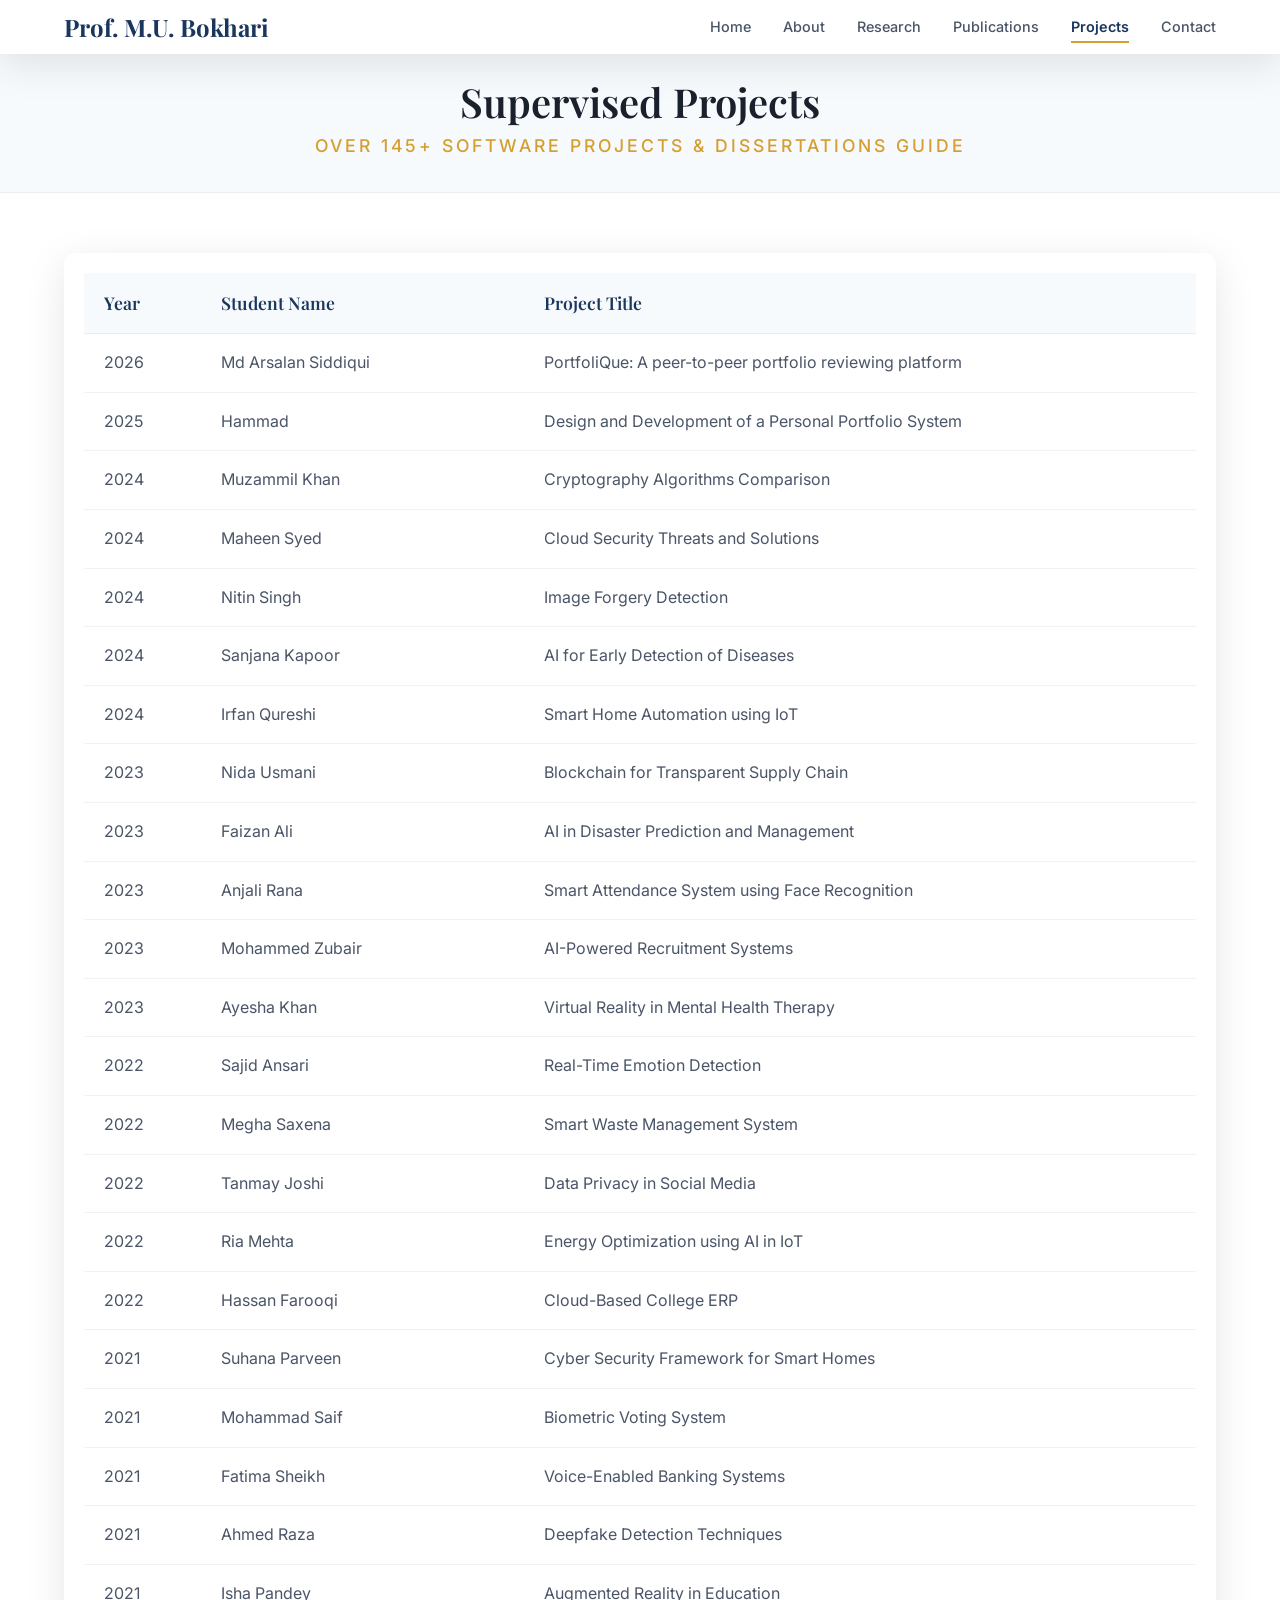
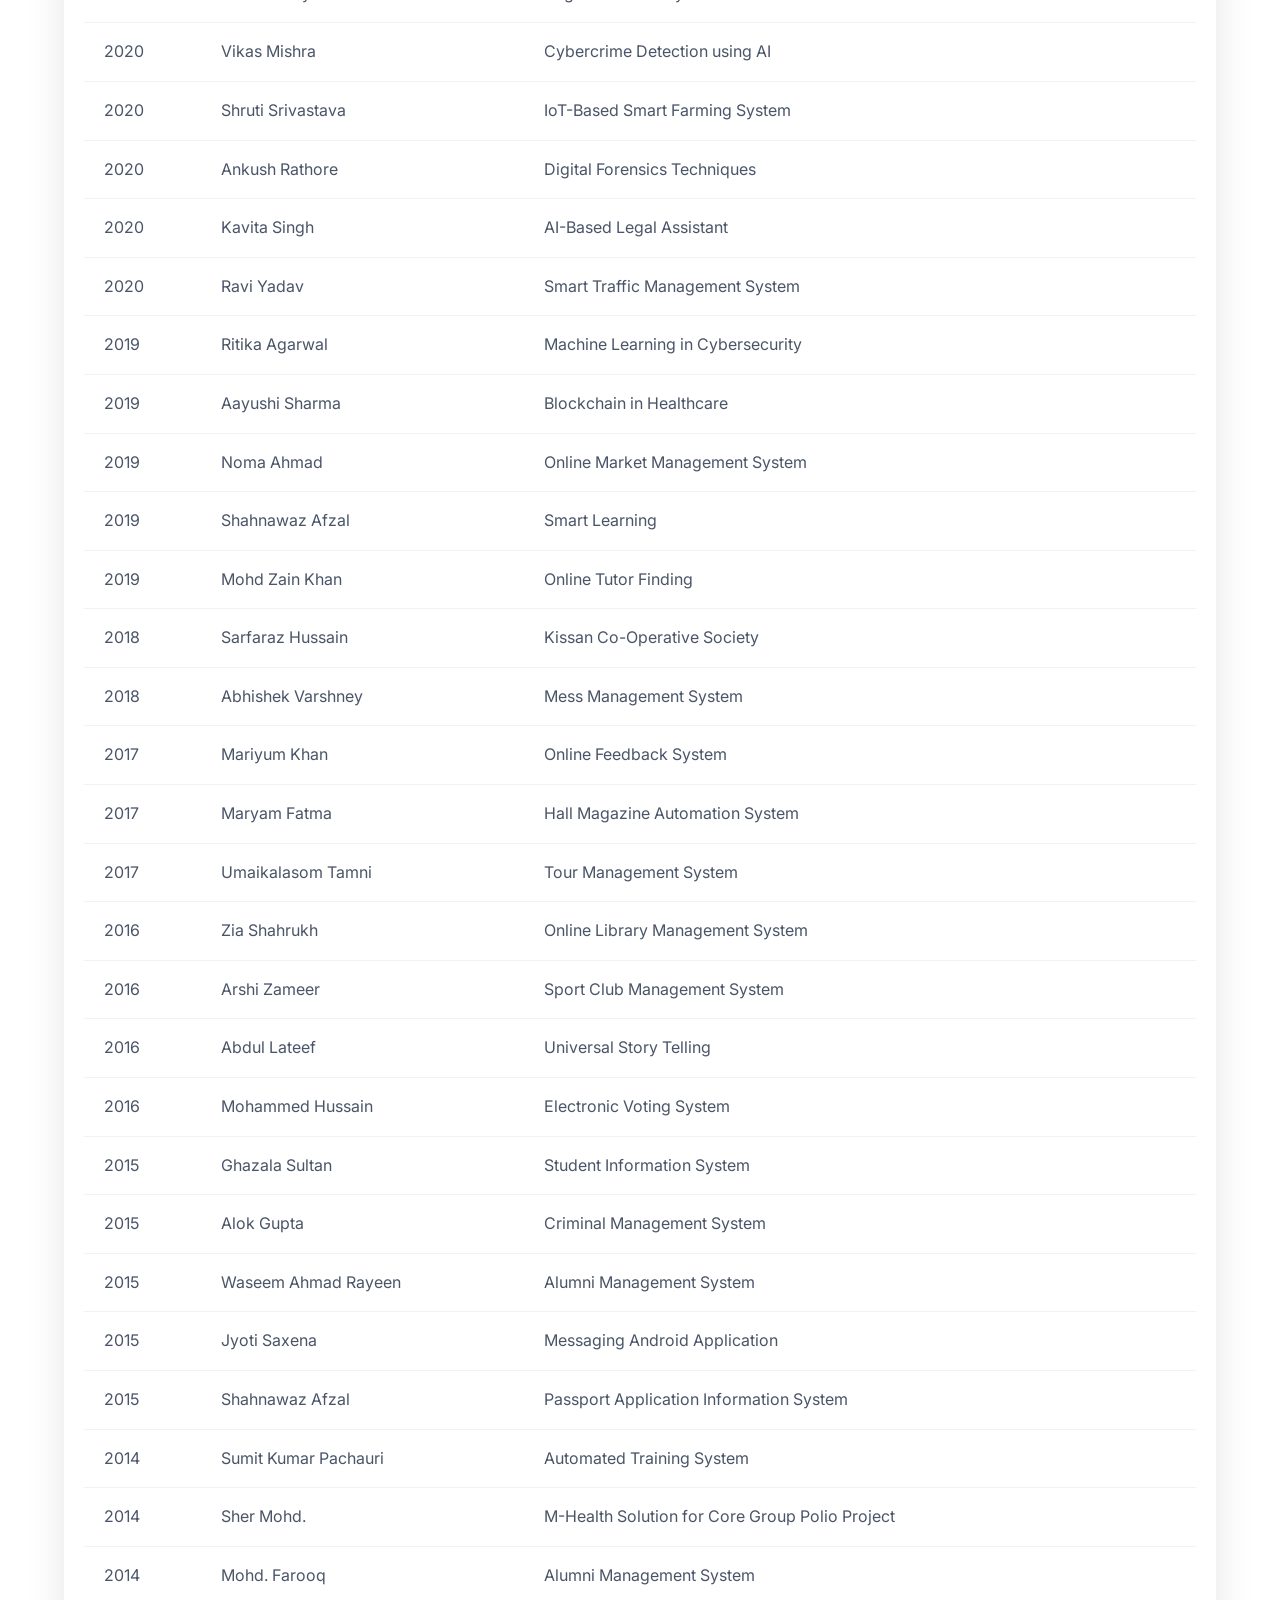
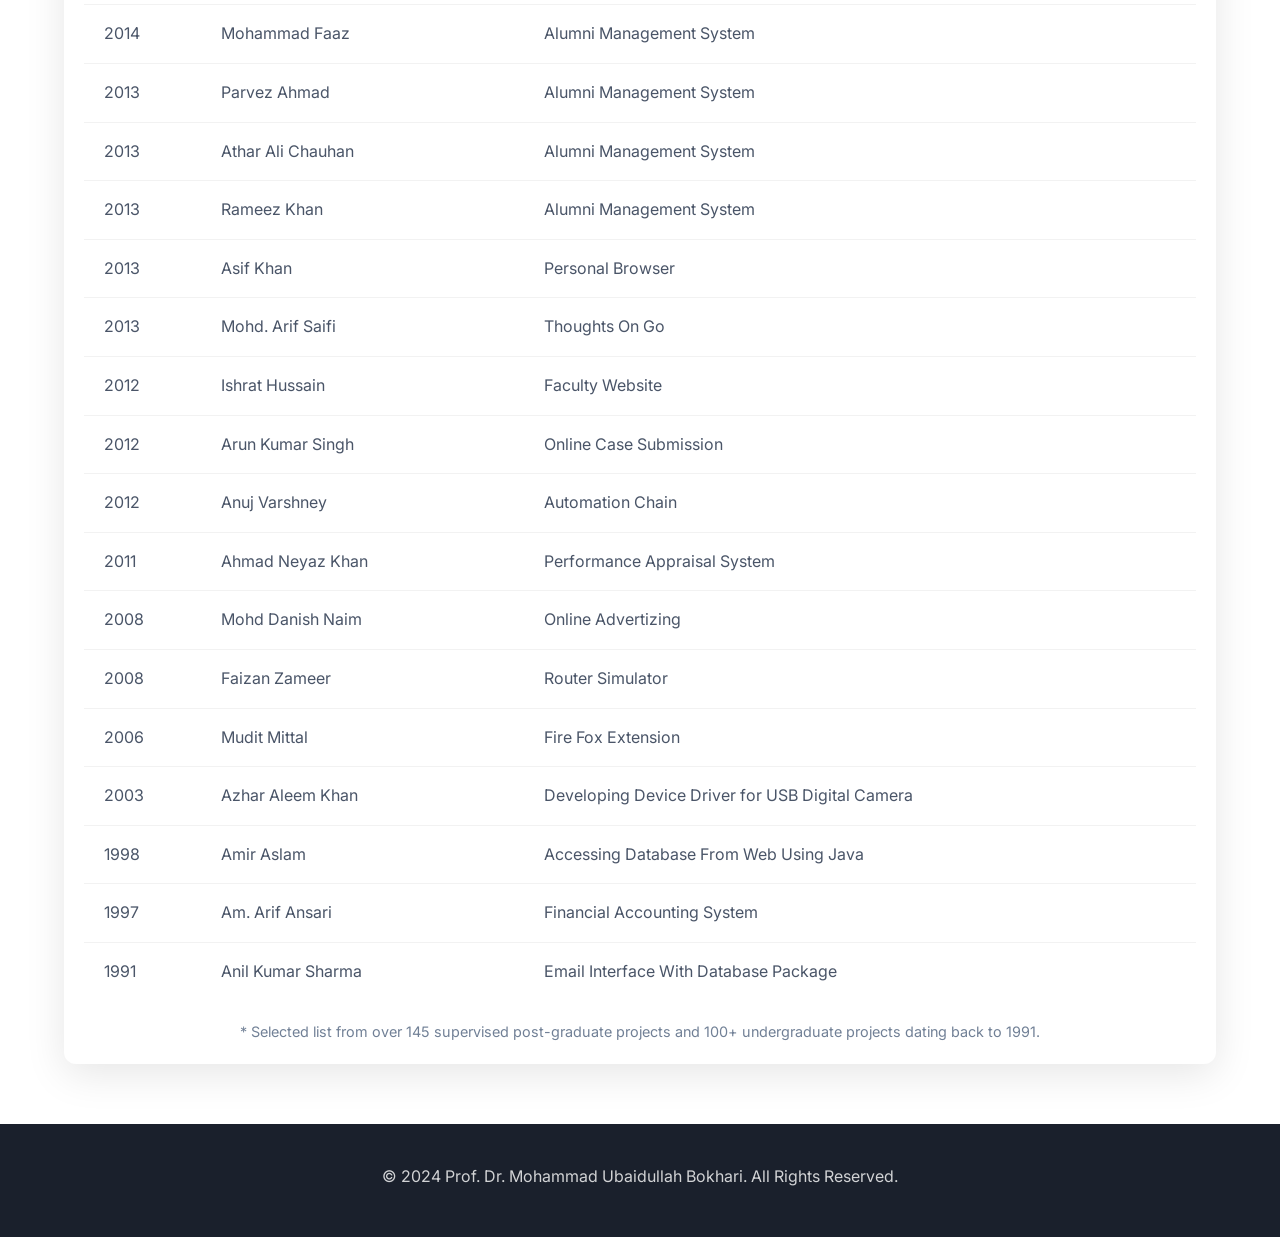
==== commit 99248fa7: "UI refinement: tightened spacing, improved mobile responsiveness, added PortfoliQue project and prof" ====
--- a/projects.html
+++ b/projects.html
@@ -12,6 +12,7 @@
         href="https://fonts.googleapis.com/css2?family=Playfair+Display:wght@400;600;700&family=Inter:wght@300;400;500;600&display=swap"
         rel="stylesheet">
     <link rel="stylesheet" href="style.css">
+    <link rel="icon" type="image/png" href="profilepic_compressed.png">
 </head>
 
 <body>
@@ -38,7 +39,7 @@
     <!-- Header -->
     <header class="page-header">
         <div class="container">
-            <h1 class="hero-title" style="font-size: 3rem;">Supervised Projects</h1>
+            <h1 class="hero-title">Supervised Projects</h1>
             <p class="hero-subtitle" style="color: var(--accent);">Over 145+ Software Projects & Dissertations Guide</p>
         </div>
     </header>
@@ -56,6 +57,11 @@
                         </tr>
                     </thead>
                     <tbody>
+                        <tr>
+                            <td>2026</td>
+                            <td>Md Arsalan Siddiqui</td>
+                            <td>PortfoliQue: A peer-to-peer portfolio reviewing platform</td>
+                        </tr>
                         <tr>
                             <td>2025</td>
                             <td>Hammad</td>
--- a/style.css
+++ b/style.css
@@ -34,7 +34,7 @@
 body {
     font-family: 'Inter', -apple-system, BlinkMacSystemFont, sans-serif;
     font-size: 16px;
-    line-height: 1.7;
+    line-height: 1.6;
     color: var(--text);
     background: var(--white);
     overflow-x: hidden;
@@ -76,7 +76,7 @@
     left: 0;
     right: 0;
     z-index: 1000;
-    padding: 20px 0;
+    padding: 12px 0;
     transition: var(--transition);
 }
 
@@ -84,7 +84,7 @@
     background: rgba(255, 255, 255, 0.95);
     backdrop-filter: blur(10px);
     box-shadow: var(--shadow);
-    padding: 12px 0;
+    padding: 8px 0;
 }
 
 .nav-container {
@@ -175,13 +175,19 @@
 /* ===== Page Header ===== */
 .page-header {
     background: var(--light);
-    padding: 160px 0 80px;
+    padding: 80px 0 20px;
     text-align: center;
     border-bottom: 1px solid rgba(0, 0, 0, 0.05);
 }
 
 .page-header .hero-title {
     color: var(--dark);
+    font-size: 2.5rem !important;
+    margin-bottom: 8px;
+}
+
+.page-header .hero-subtitle {
+    font-size: 1.1rem;
 }
 
 /* ===== Scholar Profile Card ===== */
@@ -421,13 +427,13 @@
 
 /* ===== Sections ===== */
 .section {
-    padding: 100px 0;
+    padding: 60px 0;
 }
 
 .section-title {
-    font-size: 2.5rem;
+    font-size: 2.3rem;
     text-align: center;
-    margin-bottom: 60px;
+    margin-bottom: 25px;
     position: relative;
 }
 
@@ -547,7 +553,7 @@
 
 .timeline-item {
     position: relative;
-    padding-bottom: 40px;
+    padding-bottom: 25px;
     opacity: 0;
     transform: translateY(30px);
     transition: all 0.6s ease;
@@ -572,7 +578,7 @@
 
 .timeline-content {
     background: var(--light);
-    padding: 24px 30px;
+    padding: 16px 20px;
     border-radius: var(--radius);
     box-shadow: var(--shadow);
 }
@@ -612,7 +618,7 @@
 
 .research-card {
     background: var(--white);
-    padding: 32px;
+    padding: 20px;
     border-radius: var(--radius);
     text-align: center;
     box-shadow: var(--shadow);
@@ -787,11 +793,11 @@
 
 .publication-item {
     display: flex;
-    gap: 24px;
-    padding: 24px;
+    gap: 20px;
+    padding: 16px;
     background: var(--light);
     border-radius: var(--radius);
-    margin-bottom: 16px;
+    margin-bottom: 12px;
     opacity: 0;
     transform: translateX(-30px);
     transition: all 0.5s ease;
@@ -1120,8 +1126,22 @@
 
     .scholars-table th,
     .scholars-table td {
-        font-size: 0.9rem;
-        padding: 12px;
+        font-size: 0.85rem;
+        padding: 10px 8px;
+    }
+
+    .page-header {
+        padding: 60px 0 15px;
+    }
+
+    .page-header .hero-title {
+        font-size: 2rem !important;
+    }
+
+    .hero-stats {
+        display: grid;
+        grid-template-columns: repeat(2, 1fr);
+        gap: 16px;
     }
 }
 
@@ -1132,7 +1152,23 @@
     }
 
     .hero-title {
-        font-size: 2rem;
+        font-size: 1.8rem;
+    }
+
+    .hero-buttons {
+        flex-direction: column;
+        width: 100%;
+        max-width: 300px;
+        margin: 0 auto;
+    }
+
+    .btn {
+        width: 100%;
+        padding: 12px 20px;
+    }
+
+    .hero-content {
+        padding-top: 100px;
     }
 
     .stat-number {
@@ -1155,7 +1191,20 @@
     }
 
     .scholars-table-container {
-        padding: 10px;
+        padding: 5px;
+    }
+
+    .hero-stats {
+        grid-template-columns: repeat(2, 1fr);
+        gap: 12px;
+    }
+
+    .stat-number {
+        font-size: 1.8rem;
+    }
+
+    .hero-title {
+        font-size: 1.8rem;
     }
 }
 
